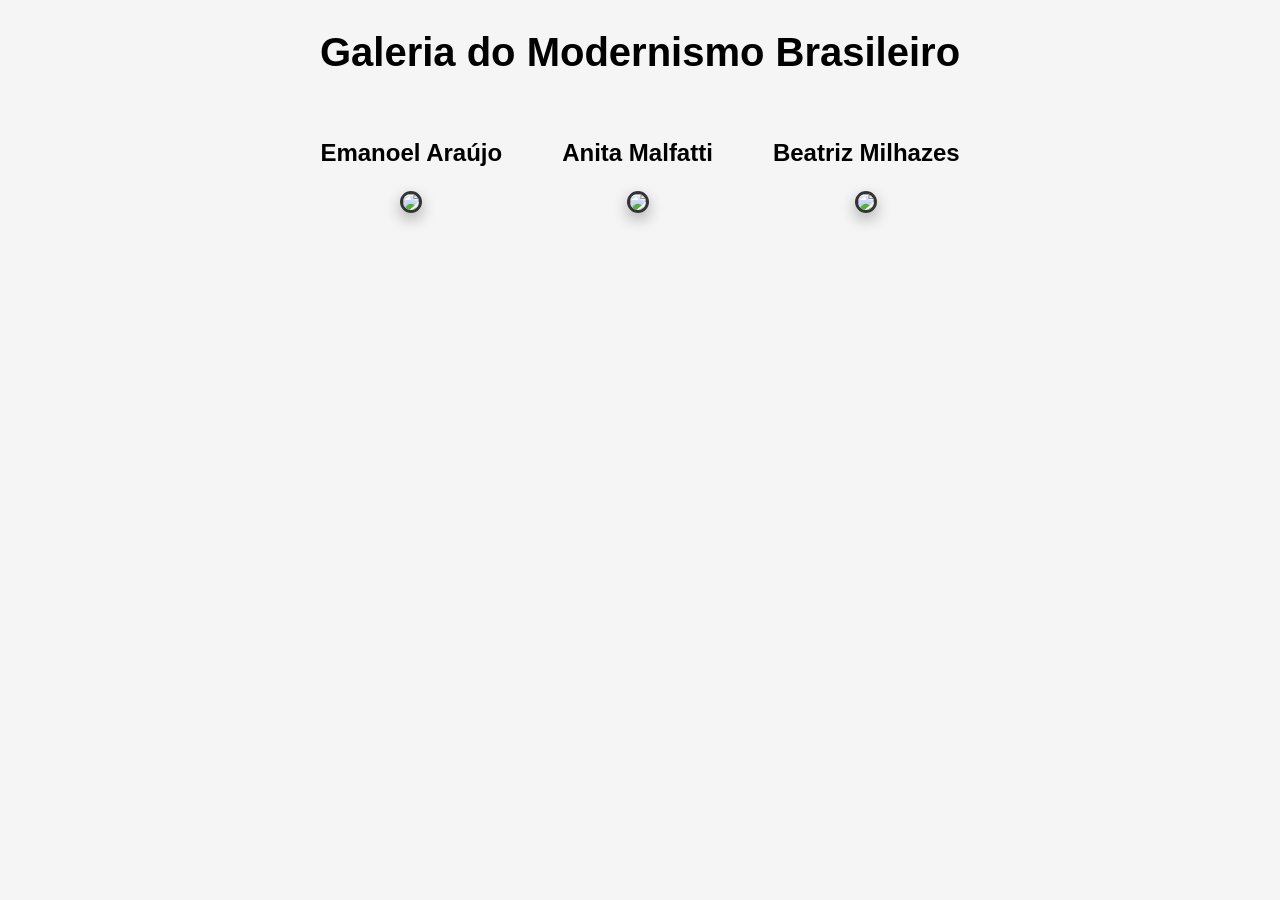
==== index.html @ e41a2237 "Add files via upload" ====
<!DOCTYPE html>
<html lang="pt-br">

<head>
<meta charset="UTF-8">
<title>Galeria do Modernismo Brasileiro</title>
<link rel="stylesheet" href="style.css">
</head>

<body>

<h1>Galeria do Modernismo Brasileiro</h1>

<div id="artistas">

<div class="artista">
<p>Emanoel Araújo</p>

<a href="emanoel.html">
<img src="./fotos/Emanoel_Ara_jo.jpg">
</a>

</div>


<div class="artista">
<p>Anita Malfatti</p>

<a href="anita.html">
<img src="./fotos/m_foto-anita.jpg">
</a>

</div>


<div class="artista">
<p>Beatriz Milhazes</p>

<a href="beatriz.html">
<img src="./fotos/images.jfif">
</a>

</div>

</div>

</body>
</html>
---- style.css ----
body{

font-family: Arial;
background-color: #f5f5f5;

}

h1{

text-align: center;
margin-top: 30px;
font-size: 40px;

}

#artistas{

display: flex;
justify-content: center;
gap: 60px;
margin-top: 40px;

}

.artista{

text-align: center;

}

.artista p{

font-size: 24px;
font-weight: bold;

}

.artista img{

width: 180px;
border-radius: 12px;
border: 3px solid #333;

box-shadow: 0px 6px 15px rgba(0,0,0,0.3);

cursor: pointer;

transition: transform 0.3s, box-shadow 0.3s;

}

.artista img:hover{

transform: scale(1.1);

box-shadow: 0px 12px 25px rgba(0,0,0,0.5);

}

.obra{

width: 400px;
display: block;
margin: auto;

border-radius: 10px;

box-shadow: 0px 8px 20px rgba(0,0,0,0.4);

}

.descricao{

width: 60%;
margin: auto;
text-align: center;
font-size: 18px;

}

.botao{

display: block;
width: 200px;
margin: auto;
text-align: center;

background-color: black;
color: white;
padding: 10px;

text-decoration: none;
border-radius: 8px;

}

.botao:hover{

background-color: gray;

}

h1{
text-align: center;
}

h2{
text-align: center;
margin-top: -10px;
font-weight: normal;
}

.obra{

width: 400px;
display: block;
margin: 30px auto;

padding: 15px;

background-color: #fff;

border: 12px solid #8b5a2b;

box-shadow: 
0px 10px 25px rgba(0,0,0,0.5),
inset 0px 0px 10px rgba(0,0,0,0.3);

border-radius: 4px;

transition: transform 0.4s;

}

.obra:hover{

transform: scale(1.08);

}
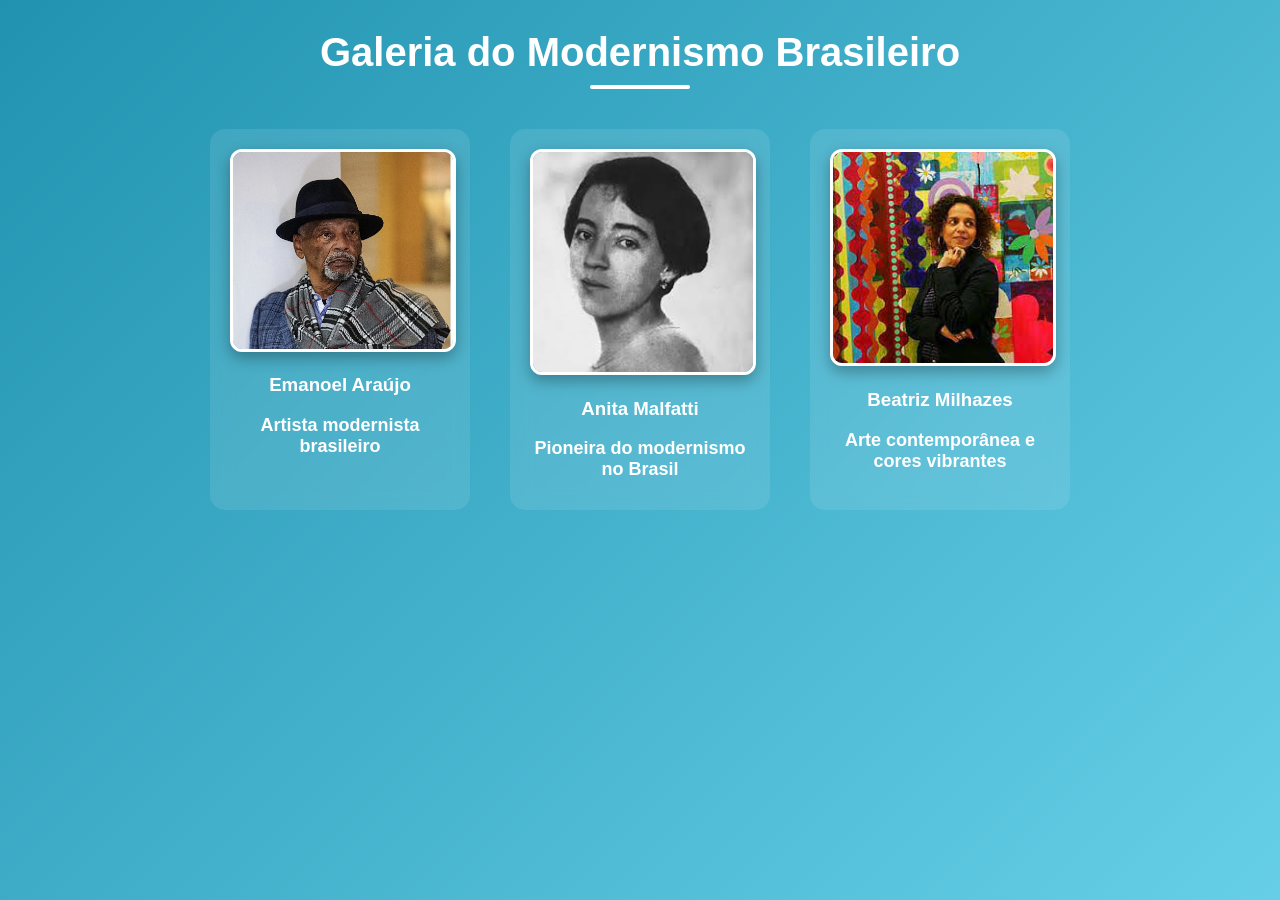
==== commit 03d203a1: "Update index.html" ====
--- a/index.html
+++ b/index.html
@@ -13,36 +13,31 @@
 
 <div id="artistas">
 
-<div class="artista">
-<p>Emanoel Araújo</p>
+    <div class="artista">
+        <a href="emanoel.html">
+            <img src="./fotos/Emanoel_Ara_jo.jpg" alt="Emanoel Araújo">
+        </a>
+        <h3>Emanoel Araújo</h3>
+        <p>Artista modernista brasileiro</p>
+    </div>
 
-<a href="emanoel.html">
-<img src="./fotos/Emanoel_Ara_jo.jpg">
-</a>
+    <div class="artista">
+        <a href="anita.html">
+            <img src="./fotos/m_foto-anita.jpg" alt="Anita Malfatti">
+        </a>
+        <h3>Anita Malfatti</h3>
+        <p>Pioneira do modernismo no Brasil</p>
+    </div>
 
-</div>
-
-
-<div class="artista">
-<p>Anita Malfatti</p>
-
-<a href="anita.html">
-<img src="./fotos/m_foto-anita.jpg">
-</a>
-
-</div>
-
-
-<div class="artista">
-<p>Beatriz Milhazes</p>
-
-<a href="beatriz.html">
-<img src="./fotos/images.jfif">
-</a>
-
-</div>
+    <div class="artista">
+        <a href="beatriz.html">
+            <img src="./fotos/images.jfif" alt="Beatriz Milhazes">
+        </a>
+        <h3>Beatriz Milhazes</h3>
+        <p>Arte contemporânea e cores vibrantes</p>
+    </div>
 
 </div>
 
 </body>
-</html>+</html>
--- a/style.css
+++ b/style.css
@@ -1,139 +1,148 @@
-body{
+/* RESET BÁSICO */
+body {
+    margin: 0;
+    padding: 0;
+    font-family: Arial, sans-serif;
 
-font-family: Arial;
-background-color: #f5f5f5;
-
+    background: linear-gradient(-45deg, #1e3c72, #2a5298, #6dd5ed, #2193b0);
+    background-size: 400% 400%;
+    animation: gradientBG 10s ease infinite;
+    color: white;
 }
 
-h1{
-
-text-align: center;
-margin-top: 30px;
-font-size: 40px;
-
+/* ANIMAÇÃO DO FUNDO */
+@keyframes gradientBG {
+    0% { background-position: 0% 50%; }
+    50% { background-position: 100% 50%; }
+    100% { background-position: 0% 50%; }
 }
 
-#artistas{
-
-display: flex;
-justify-content: center;
-gap: 60px;
-margin-top: 40px;
-
+/* TÍTULOS */
+h1 {
+    text-align: center;
+    margin-top: 30px;
+    font-size: 40px;
 }
 
-.artista{
-
-text-align: center;
-
+h1::after {
+    content: "";
+    display: block;
+    width: 100px;
+    height: 4px;
+    background: white;
+    margin: 10px auto;
+    border-radius: 10px;
 }
 
-.artista p{
-
-font-size: 24px;
-font-weight: bold;
-
+h2 {
+    text-align: center;
+    margin-top: -10px;
+    font-weight: normal;
 }
 
-.artista img{
-
-width: 180px;
-border-radius: 12px;
-border: 3px solid #333;
-
-box-shadow: 0px 6px 15px rgba(0,0,0,0.3);
-
-cursor: pointer;
-
-transition: transform 0.3s, box-shadow 0.3s;
-
+/* GALERIA */
+#artistas {
+    display: flex;
+    justify-content: center;
+    gap: 40px;
+    margin-top: 40px;
+    flex-wrap: wrap;
 }
 
-.artista img:hover{
+/* CARD DO ARTISTA */
+.artista {
+    text-align: center;
 
-transform: scale(1.1);
+    background: rgba(255, 255, 255, 0.1);
+    backdrop-filter: blur(10px);
 
-box-shadow: 0px 12px 25px rgba(0,0,0,0.5);
+    padding: 20px;
+    border-radius: 15px;
 
+    width: 220px;
+
+    transition: 0.3s;
 }
 
-.obra{
-
-width: 400px;
-display: block;
-margin: auto;
-
-border-radius: 10px;
-
-box-shadow: 0px 8px 20px rgba(0,0,0,0.4);
-
+.artista:hover {
+    transform: translateY(-8px);
+    box-shadow: 0px 15px 30px rgba(0,0,0,0.4);
 }
 
-.descricao{
-
-width: 60%;
-margin: auto;
-text-align: center;
-font-size: 18px;
-
+/* NOME DO ARTISTA */
+.artista p {
+    font-size: 18px;
+    font-weight: bold;
+    margin-bottom: 10px;
 }
 
-.botao{
+/* IMAGEM DO ARTISTA */
+.artista img {
+    width: 100%;
+    border-radius: 12px;
+    border: 3px solid #fff;
 
-display: block;
-width: 200px;
-margin: auto;
-text-align: center;
+    box-shadow: 0px 6px 15px rgba(0,0,0,0.3);
 
-background-color: black;
-color: white;
-padding: 10px;
-
-text-decoration: none;
-border-radius: 8px;
-
+    cursor: pointer;
+    transition: transform 0.3s, box-shadow 0.3s;
 }
 
-.botao:hover{
-
-background-color: gray;
-
+.artista img:hover {
+    transform: scale(1.1);
+    box-shadow: 0px 12px 25px rgba(0,0,0,0.5);
 }
 
-h1{
-text-align: center;
+/* PÁGINA DAS OBRAS */
+.obra {
+    width: 400px;
+    display: block;
+    margin: 30px auto;
+
+    padding: 15px;
+
+    background-color: #fff;
+
+    border: 12px solid #8b5a2b;
+
+    box-shadow: 
+    0px 10px 25px rgba(0,0,0,0.5),
+    inset 0px 0px 10px rgba(0,0,0,0.3);
+
+    border-radius: 4px;
+
+    transition: transform 0.4s;
 }
 
-h2{
-text-align: center;
-margin-top: -10px;
-font-weight: normal;
+.obra:hover {
+    transform: scale(1.08);
 }
 
-.obra{
-
-width: 400px;
-display: block;
-margin: 30px auto;
-
-padding: 15px;
-
-background-color: #fff;
-
-border: 12px solid #8b5a2b;
-
-box-shadow: 
-0px 10px 25px rgba(0,0,0,0.5),
-inset 0px 0px 10px rgba(0,0,0,0.3);
-
-border-radius: 4px;
-
-transition: transform 0.4s;
-
+/* DESCRIÇÃO */
+.descricao {
+    width: 60%;
+    margin: auto;
+    text-align: center;
+    font-size: 18px;
 }
 
-.obra:hover{
+/* BOTÃO */
+.botao {
+    display: block;
+    width: 200px;
+    margin: 20px auto;
+    text-align: center;
 
-transform: scale(1.08);
+    background-color: black;
+    color: white;
+    padding: 10px;
 
-}+    text-decoration: none;
+    border-radius: 8px;
+
+    transition: 0.3s;
+}
+
+.botao:hover {
+    background-color: gray;
+}
